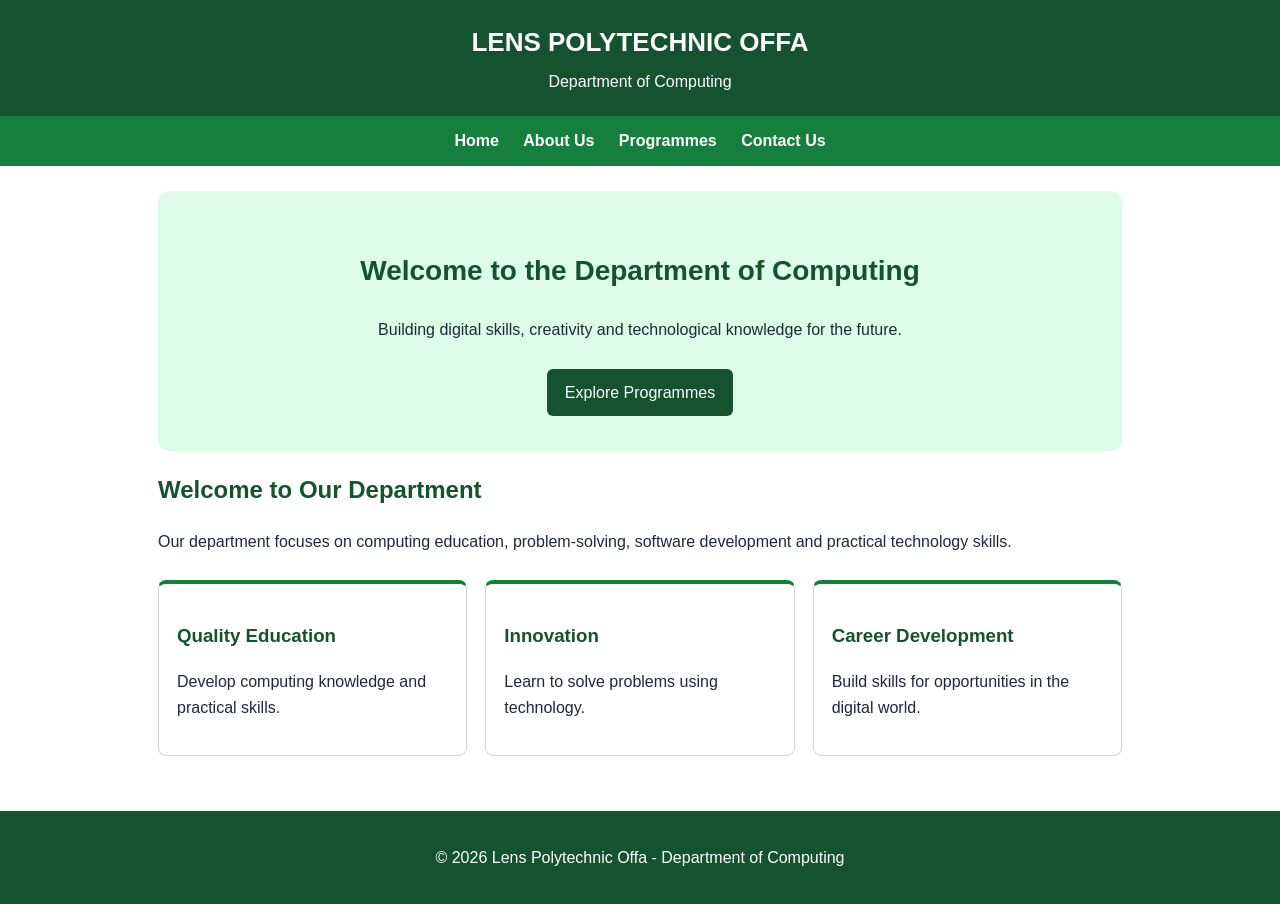
==== index.html @ ff1b77a8 "Initial commit: create computing department website" ====
<!DOCTYPE html>
<html lang="en">
<head>
    <meta charset="UTF-8">
    <meta name="viewport" content="width=device-width, initial-scale=1.0">
    <title>Department of Computing | Lens Polytechnic Offa</title>
    <link rel="stylesheet" href="style.css">
</head>
<body>

<header>
    <h1>LENS POLYTECHNIC OFFA</h1>
    <p>Department of Computing</p>
</header>

<nav>
    <a href="index.html">Home</a>
    <a href="about.html">About Us</a>
    <a href="programmes.html">Programmes</a>
    <a href="contact.html">Contact Us</a>
</nav>

<main>
    <section class="hero">
        <h2>Welcome to the Department of Computing</h2>
        <p>
            Building digital skills, creativity and technological
            knowledge for the future.
        </p>
        <a class="button" href="programmes.html">Explore Programmes</a>
    </section>

    <section>
        <h2>Welcome to Our Department</h2>
        <p>
            Our department focuses on computing education,
            problem-solving, software development and practical
            technology skills.
        </p>
    </section>

    <section class="cards">
        <div class="card">
            <h3>Quality Education</h3>
            <p>Develop computing knowledge and practical skills.</p>
        </div>

        <div class="card">
            <h3>Innovation</h3>
            <p>Learn to solve problems using technology.</p>
        </div>

        <div class="card">
            <h3>Career Development</h3>
            <p>Build skills for opportunities in the digital world.</p>
        </div>
    </section>
</main>

<footer>
    <p>&copy; 2026 Lens Polytechnic Offa - Department of Computing</p>
</footer>

</body>
</html>
---- style.css ----
:root {
    --green-dark: #14532D;
    --green-main: #15803D;
    --green-light: #DCFCE7;
    --white: #FFFFFF;
    --text-dark: #1F2937;
    --grey-light: #F3F4F6;
}

* {
    box-sizing: border-box;
}

body {
    margin: 0;
    font-family: Arial, sans-serif;
    background: var(--white);
    color: var(--text-dark);
    line-height: 1.6;
}

header {
    background: var(--green-dark);
    color: var(--white);
    padding: 22px 16px;
    text-align: center;
}

header h1 {
    margin: 0;
    font-size: 26px;
}

header p {
    margin: 5px 0 0;
}

nav {
    background: var(--green-main);
    padding: 12px;
    text-align: center;
}

nav a {
    color: var(--white);
    text-decoration: none;
    margin: 0 10px;
    font-weight: bold;
}

nav a:hover {
    text-decoration: underline;
}

main {
    max-width: 1000px;
    margin: auto;
    padding: 25px 18px;
}

.hero {
    background: var(--green-light);
    padding: 35px 20px;
    border-radius: 12px;
    text-align: center;
}

.hero h2 {
    color: var(--green-dark);
    font-size: 28px;
}

.button {
    display: inline-block;
    background: var(--green-dark);
    color: var(--white);
    padding: 11px 18px;
    border-radius: 6px;
    text-decoration: none;
    margin-top: 10px;
}

.cards {
    display: grid;
    grid-template-columns: repeat(auto-fit, minmax(220px, 1fr));
    gap: 18px;
    margin-top: 25px;
}

.card {
    background: var(--white);
    border: 1px solid #D1D5DB;
    border-top: 4px solid var(--green-main);
    border-radius: 8px;
    padding: 18px;
}

h2, h3 {
    color: var(--green-dark);
}

footer {
    background: var(--green-dark);
    color: var(--white);
    text-align: center;
    padding: 18px;
    margin-top: 30px;
}

input, textarea {
    display: block;
    width: 100%;
    padding: 11px;
    margin: 8px 0 16px;
    border: 1px solid #9CA3AF;
    border-radius: 5px;
    font: inherit;
}

button {
    background: var(--green-main);
    color: var(--white);
    border: none;
    padding: 12px 20px;
    border-radius: 5px;
    font: inherit;
    cursor: pointer;
}

@media (max-width: 600px) {
    header h1 {
        font-size: 21px;
    }

    nav a {
        display: inline-block;
        margin: 5px;
    }

    .hero h2 {
        font-size: 23px;
    }
}
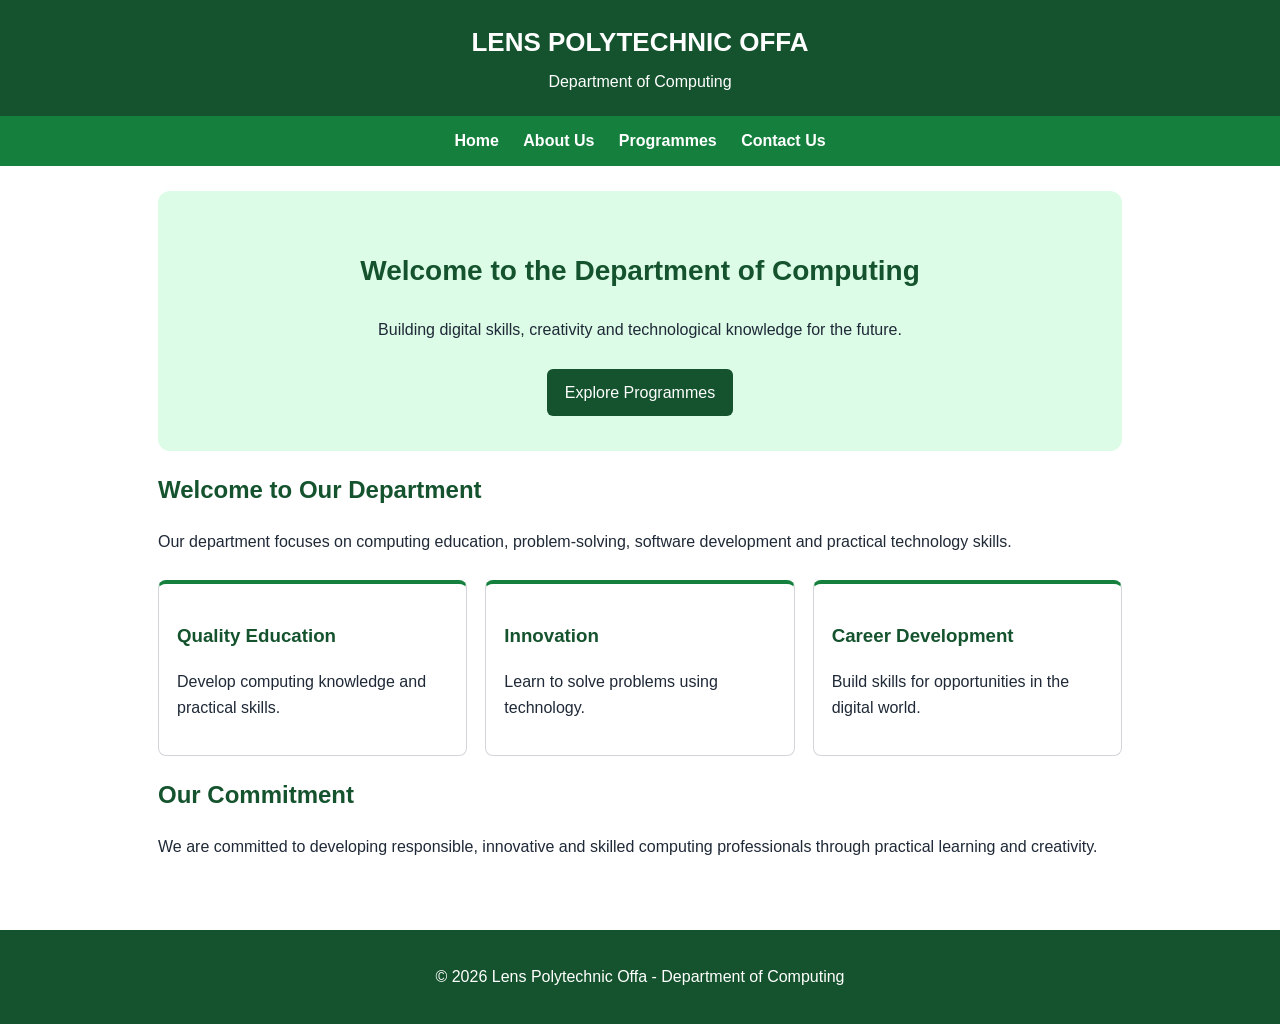
==== commit 2ee09dac: "Update homepage with commitment section" ====
--- a/index.html
+++ b/index.html
@@ -55,6 +55,11 @@
             <p>Build skills for opportunities in the digital world.</p>
         </div>
     </section>
+    <section>
+        <h2>Our Commitment</h2>
+        <p>We are committed to developing responsible, innovative and skilled computing professionals through practical learning and creativity.</p>
+    </section>
+
 </main>
 
 <footer>
